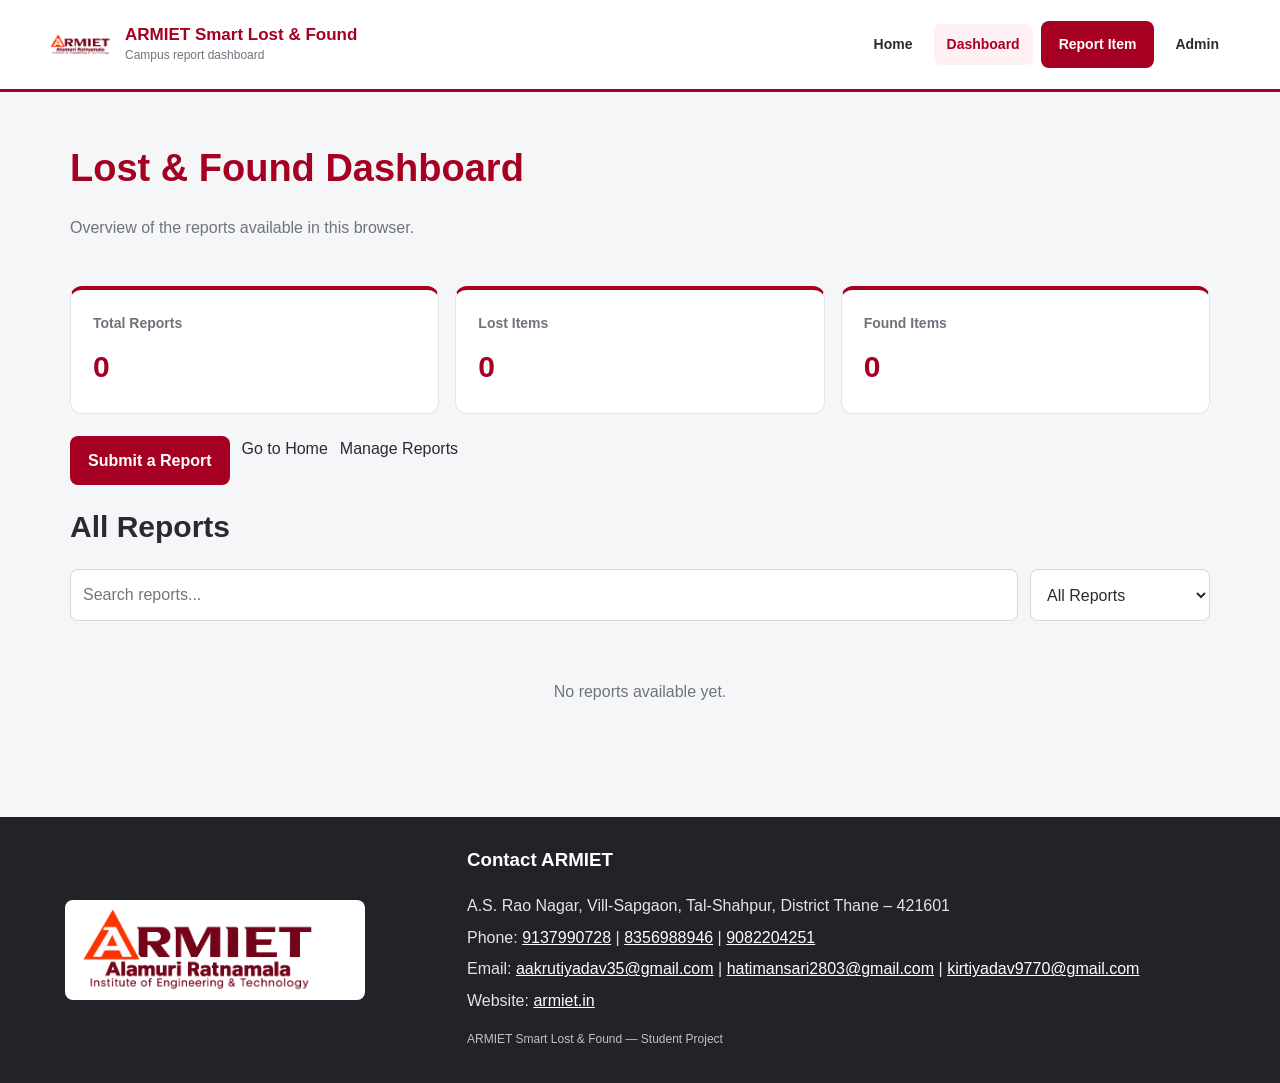
==== dashboard.html @ ce796b34 "Update Smart Lost and Found frontend and admin dashboard" ====
<!DOCTYPE html>
<html lang="en">
<head>
  <meta charset="UTF-8">
  <meta name="viewport" content="width=device-width, initial-scale=1.0">
  <title>Dashboard | ARMIET Smart Lost &amp; Found</title>
  <link rel="stylesheet" href="style.css">
</head>
<body>
  <header class="navbar">
    <a class="brand" href="index.html">
      <img src="armiet-logo.png" alt="ARMIET Logo" class="logo">
      <div class="brand-text">
        <strong>ARMIET Smart Lost &amp; Found</strong>
        <span>Campus report dashboard</span>
      </div>
    </a>
    <nav class="nav-links">
      <a class="nav-link" href="index.html">Home</a>
      <a class="nav-link active" href="dashboard.html">Dashboard</a>
      <a class="nav-button" href="index.html#reportForm">Report Item</a>
      <a class="nav-link" href="admin.html">Admin</a>
    </nav>
  </header>

  <main class="page-container">
    <div class="page-header">
      <h1>Lost &amp; Found Dashboard</h1>
      <p class="muted">Overview of the reports available in this browser.</p>
    </div>

    <div class="stats-grid">
      <article class="stat-card">
        <h3>Total Reports</h3>
        <p id="dashboardTotal">0</p>
      </article>
      <article class="stat-card">
        <h3>Lost Items</h3>
        <p id="dashboardLost">0</p>
      </article>
      <article class="stat-card">
        <h3>Found Items</h3>
        <p id="dashboardFound">0</p>
      </article>
    </div>

    <div class="dashboard-actions">
      <a class="primary-button" href="index.html#reportForm">Submit a Report</a>
      <a class="outline-dark-button" href="index.html#browseItems">Go to Home</a>
      <a class="outline-dark-button" href="admin.html">Manage Reports</a>
    </div>

    <section>
      <h2 class="section-title">All Reports</h2>
      <div class="toolbar">
        <input id="dashboardSearch" type="search"
               placeholder="Search reports..." aria-label="Search reports">
        <select id="dashboardFilter" aria-label="Filter reports">
          <option value="All">All Reports</option>
          <option value="Lost">Lost Only</option>
          <option value="Found">Found Only</option>
        </select>
      </div>
      <div id="dashboardItems" class="item-grid"></div>
      <p id="dashboardEmpty" class="empty-message">No reports available.</p>
    </section>
  </main>

  <footer class="site-footer">
    <div class="footer-content">
      <img src="armiet-logo.png" alt="ARMIET Logo" class="footer-logo">
      <div class="footer-contact">
        <h3>Contact ARMIET</h3>
        <p>A.S. Rao Nagar, Vill-Sapgaon, Tal-Shahpur, District Thane – 421601</p>
        <p>Phone: <a href="tel:9137990728">9137990728</a> | <a href="tel:8356988946">8356988946</a> | <a href="tel:9082204251">9082204251</a></p>
        <p>Email: <a href="mailto:aakrutiyadav35@gmail.com">aakrutiyadav35@gmail.com</a> | <a href="mailto:hatimansari2803@gmail.com">hatimansari2803@gmail.com</a> | <a href="mailto:kirtiyadav9770@gmail.com">kirtiyadav9770@gmail.com</a></p>
        <p>Website: <a href="https://armiet.in/" target="_blank" rel="noopener noreferrer">armiet.in</a></p>
        <p class="copyright">ARMIET Smart Lost &amp; Found — Student Project</p>
      </div>
    </div>
  </footer>

  <script src="dashboard.js"></script>
</body>
</html>
---- style.css ----
:root {
  --red: #a50021;
  --dark-red: #790019;
  --dark: #222329;
  --light: #f5f6f8;
  --white: #fff;
  --text: #292b31;
  --muted: #70737c;
  --border: #e5e6eb;
  --green: #18864b;
}

* { box-sizing: border-box; }

html {
  scroll-behavior: smooth;
  width: 100%;
  overflow-x: clip;
}

body {
  margin: 0;
  width: 100%;
  min-width: 0;
  overflow-x: clip;
  background: var(--light);
  color: var(--text);
  font-family: Arial, Helvetica, sans-serif;
  line-height: 1.6;
}

img { display: block; max-width: 100%; height: auto; }
a { color: inherit; text-decoration: none; }
button, input, select, textarea { font: inherit; }
button { cursor: pointer; }

.navbar {
  width: 100%;
  min-width: 0;
  background: white;
  border-bottom: 3px solid var(--red);
  padding: 12px clamp(14px, 4vw, 48px);
  display: flex;
  align-items: center;
  justify-content: space-between;
  gap: 18px;
  flex-wrap: wrap;
}

.brand {
  display: flex;
  align-items: center;
  gap: 12px;
  min-width: 0;
  max-width: 100%;
}

.logo {
  width: 65px;
  height: 65px;
  flex: 0 0 65px;
  object-fit: contain;
}

.brand-text { min-width: 0; overflow-wrap: anywhere; }
.brand-text strong { display: block; color: var(--red); font-size: 17px; line-height: 1.3; }
.brand-text span { display: block; color: var(--muted); font-size: 12px; }

.nav-links {
  display: flex;
  align-items: center;
  justify-content: flex-end;
  gap: 8px;
  flex-wrap: wrap;
}

.nav-link, .nav-button {
  display: inline-block;
  padding: 9px 13px;
  border-radius: 7px;
  font-weight: 700;
  font-size: 14px;
}

.nav-link:hover, .nav-link.active { color: var(--red); background: #fff0f3; }

.nav-button, .primary-button {
  display: inline-block;
  border: 0;
  background: var(--red);
  color: white;
  border-radius: 8px;
  padding: 12px 18px;
  font-weight: 700;
}

.nav-button:hover, .primary-button:hover { background: var(--dark-red); }

.outline-button {
  display: inline-block;
  padding: 10px 16px;
  border: 1px solid #fff;
  border-radius: 8px;
  color: white;
  font-weight: 700;
}

.hero {
  width: 100%;
  max-width: 1250px;
  margin: 28px auto;
  padding: 0 clamp(14px, 3vw, 30px);
  display: grid;
  grid-template-columns: minmax(0, 1.1fr) minmax(0, .9fr);
  gap: 30px;
  align-items: stretch;
}

.hero-content {
  min-width: 0;
  background: var(--dark);
  color: white;
  padding: clamp(24px, 4vw, 48px);
  border-radius: 16px;
}

.eyebrow {
  color: #ff8da0;
  font-size: 12px;
  font-weight: 800;
  letter-spacing: 1.5px;
}

.hero-content h1 {
  font-size: clamp(28px, 4vw, 48px);
  line-height: 1.15;
  margin: 12px 0 16px;
  overflow-wrap: anywhere;
}

.hero-content h1 span { color: #ff536f; }
.hero-content p { color: #e2e2e8; }
.hero-actions { display: flex; gap: 12px; flex-wrap: wrap; margin-top: 22px; }

.hero-image-wrap {
  width: 100%;
  min-width: 0;
  min-height: 220px;
  overflow: hidden;
  border-radius: 16px;
  background: #e9e9ec;
}

.campus-image {
  width: 100%;
  height: 100%;
  min-height: 260px;
  max-height: 430px;
  object-fit: cover;
  object-position: center;
}

.main-container, .page-container {
  width: 100%;
  max-width: 1200px;
  margin: 0 auto;
  padding: 20px clamp(14px, 3vw, 30px) 42px;
}

.section-title { margin: 0 0 18px; font-size: clamp(22px, 3vw, 30px); }
.muted { color: var(--muted); }

.required-star {
  color: #d00027;
  font-weight: 800;
  margin-left: 2px;
}

.stats-grid {
  display: grid;
  grid-template-columns: repeat(3, minmax(0, 1fr));
  gap: 16px;
  margin: 22px 0;
}

.stat-card {
  min-width: 0;
  padding: 22px;
  border-radius: 12px;
  background: white;
  border: 1px solid var(--border);
  border-top: 4px solid var(--red);
}

.stat-card h3 { margin: 0; color: var(--muted); font-size: 14px; }
.stat-card p { margin: 8px 0 0; color: var(--red); font-size: 30px; font-weight: 800; }

.panel {
  min-width: 0;
  background: white;
  padding: clamp(18px, 3vw, 28px);
  border: 1px solid var(--border);
  border-radius: 13px;
  box-shadow: 0 5px 20px rgba(0, 0, 0, .04);
  margin-bottom: 30px;
}

.form-grid {
  display: grid;
  grid-template-columns: repeat(2, minmax(0, 1fr));
  gap: 16px;
}

.form-group { min-width: 0; }
.form-group.full-width { grid-column: 1 / -1; }
.form-group label { display: block; margin-bottom: 6px; font-size: 14px; font-weight: 700; }

.form-group input, .form-group select, .form-group textarea,
.toolbar input, .toolbar select {
  width: 100%;
  min-width: 0;
  padding: 12px;
  border: 1px solid #d6d8df;
  border-radius: 8px;
  background: white;
  color: var(--text);
  outline-color: var(--red);
}

.form-group input:focus, .form-group select:focus,
.form-group textarea:focus, .toolbar input:focus,
.toolbar select:focus {
  border-color: var(--red);
  box-shadow: 0 0 0 2px rgba(165, 0, 33, .1);
}

.form-group textarea { resize: vertical; min-height: 100px; }
.form-message { margin-top: 12px; font-weight: 700; }
.form-message.success { color: var(--green); }
.form-message.error { color: #b00028; }

.toolbar { display: flex; gap: 12px; margin-bottom: 18px; flex-wrap: wrap; }
.toolbar input { flex: 1 1 220px; }
.toolbar select { flex: 0 1 180px; }

.item-grid {
  display: grid;
  grid-template-columns: repeat(3, minmax(0, 1fr));
  gap: 18px;
}

.item-card {
  min-width: 0;
  overflow: hidden;
  overflow-wrap: anywhere;
  background: white;
  border: 1px solid var(--border);
  border-radius: 12px;
  padding: 18px;
}

.item-card h3 { margin: 0 0 8px; }
.item-card p { margin: 6px 0; color: #555862; font-size: 14px; }

.item-photo, .item-photo-placeholder {
  width: 100%;
  height: 180px;
  object-fit: contain;
  border-radius: 8px;
  background: #f0f1f4;
  margin-bottom: 14px;
}

.item-photo-placeholder { display: grid; place-items: center; color: var(--muted); }

.badge {
  display: inline-block;
  padding: 4px 10px;
  border-radius: 30px;
  font-size: 12px;
  font-weight: 800;
}

.badge.lost { background: #ffe5e9; color: #b00028; }
.badge.found { background: #dcf7e6; color: #126b3a; }

.page-header { padding: 26px 0 8px; }
.page-header h1 { margin: 0; color: var(--red); font-size: clamp(28px, 4vw, 38px); }
.dashboard-actions { display: flex; gap: 12px; flex-wrap: wrap; margin: 18px 0; }

.admin-notice {
  padding: 14px 16px;
  background: #fff4db;
  border: 1px solid #f0d49a;
  border-radius: 8px;
  margin: 18px 0;
}

.table-wrap {
  width: 100%;
  overflow-x: auto;
  background: white;
  border: 1px solid var(--border);
  border-radius: 10px;
}

.report-table { width: 100%; min-width: 680px; border-collapse: collapse; }
.report-table th, .report-table td { padding: 12px; text-align: left; border-bottom: 1px solid var(--border); }
.report-table th { background: #fff0f3; color: var(--dark-red); }

.delete-button {
  background: #b42336;
  color: white;
  border: 0;
  border-radius: 6px;
  padding: 7px 10px;
}

.empty-message { padding: 24px; text-align: center; color: var(--muted); }

.site-footer {
  width: 100%;
  margin-top: 30px;
  padding: 28px clamp(14px, 4vw, 48px);
  background: var(--dark);
  color: white;
}

.footer-content {
  width: 100%;
  max-width: 1150px;
  margin: 0 auto;
  display: grid;
  grid-template-columns: minmax(0, 1fr) minmax(0, 2fr);
  align-items: center;
  gap: 28px;
}

.footer-logo {
  width: min(100%, 300px);
  max-height: 100px;
  object-fit: contain;
  object-position: left center;
  background: white;
  padding: 8px;
  border-radius: 8px;
}

.footer-contact { min-width: 0; overflow-wrap: anywhere; }
.footer-contact h3 { margin-top: 0; }
.footer-contact p { margin: 6px 0; color: #e3e3e8; }
.footer-contact a { color: white; text-decoration: underline; }
.copyright { margin-top: 16px !important; font-size: 12px; color: #bfc0c8 !important; }

@media (max-width: 800px) {
  .hero { grid-template-columns: minmax(0, 1fr); }
  .item-grid { grid-template-columns: repeat(2, minmax(0, 1fr)); }
  .footer-content { grid-template-columns: minmax(0, 1fr); }
  .footer-logo { object-position: left center; }
}

@media (max-width: 520px) {
  .navbar { align-items: flex-start; }
  .brand { width: 100%; }
  .nav-links { width: 100%; justify-content: flex-start; }
  .form-grid, .stats-grid, .item-grid { grid-template-columns: minmax(0, 1fr); }
  .hero-content { padding: 22px; }
  .stat-card { padding: 16px; }
}
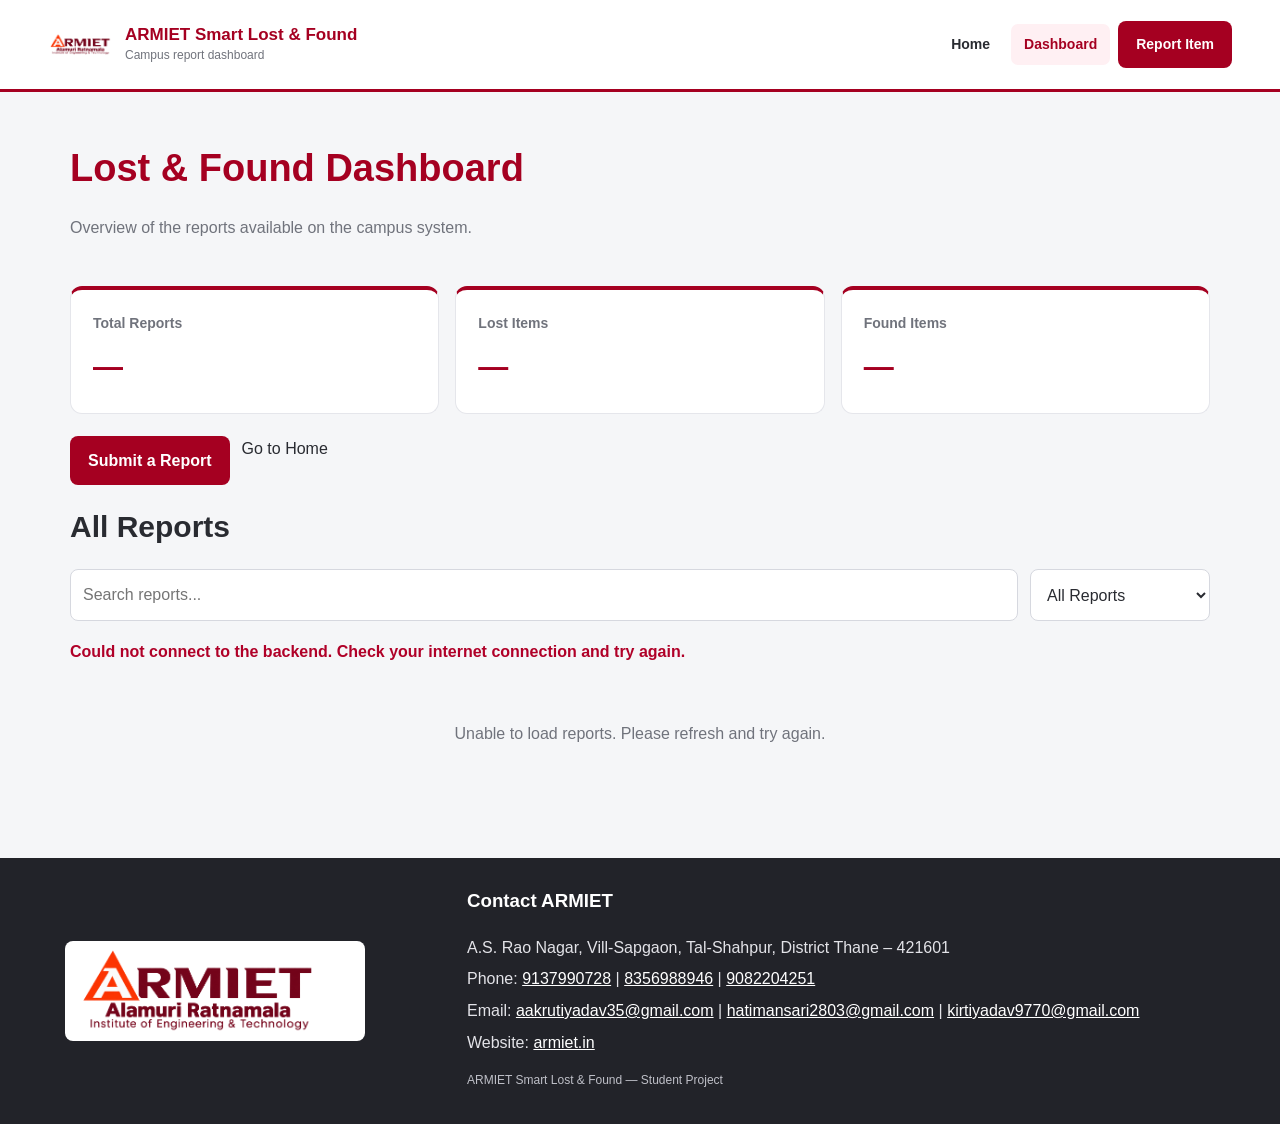
==== commit 89610b8f: "Remove admin links from dashboard" ====
--- a/dashboard.html
+++ b/dashboard.html
@@ -20,14 +20,13 @@
       <a class="nav-link" href="index.html">Home</a>
       <a class="nav-link active" href="dashboard.html">Dashboard</a>
       <a class="nav-button" href="index.html#reportForm">Report Item</a>
-      <a class="nav-link" href="admin.html">Admin</a>
     </nav>
   </header>
 
   <main class="page-container">
     <div class="page-header">
       <h1>Lost &amp; Found Dashboard</h1>
-      <p class="muted">Overview of the reports available in this browser.</p>
+      <p class="muted">Overview of the reports available on the campus system.</p>
     </div>
 
     <div class="stats-grid">
@@ -48,7 +47,6 @@
     <div class="dashboard-actions">
       <a class="primary-button" href="index.html#reportForm">Submit a Report</a>
       <a class="outline-dark-button" href="index.html#browseItems">Go to Home</a>
-      <a class="outline-dark-button" href="admin.html">Manage Reports</a>
     </div>
 
     <section>
